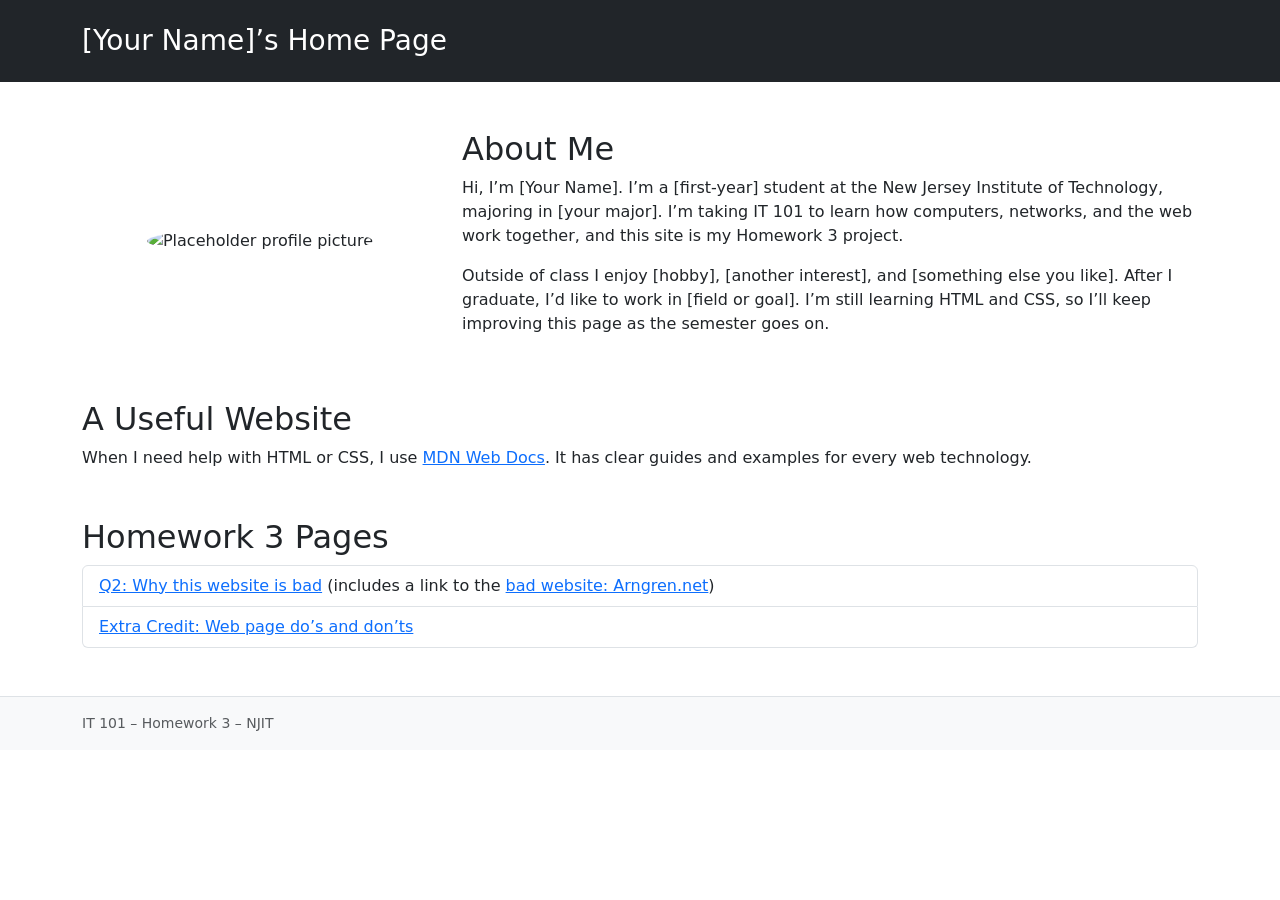
==== index.html @ 4c326005 "Add files via upload" ====
<!DOCTYPE html>
<html lang="en">
<head>
  <meta charset="utf-8">
  <meta name="viewport" content="width=device-width, initial-scale=1">
  <title>[Your Name] | IT 101 Home Page</title>
  <link rel="stylesheet" href="https://cdn.jsdelivr.net/npm/bootstrap@5.3.3/dist/css/bootstrap.min.css">
</head>
<body>

  <header class="bg-dark text-white py-4">
    <div class="container">
      <h1 class="h3 mb-0">[Your Name]&rsquo;s Home Page</h1>
    </div>
  </header>

  <main class="container py-5">

    <!-- About me: image + two paragraphs -->
    <section class="row align-items-center g-4 mb-5">
      <div class="col-md-4 text-center">
        <img src="profile.svg" alt="Placeholder profile picture" class="img-fluid rounded-circle" width="300" height="300">
      </div>
      <div class="col-md-8">
        <h2>About Me</h2>
        <p>
          Hi, I&rsquo;m [Your Name]. I&rsquo;m a [first-year] student at the New Jersey Institute of Technology,
          majoring in [your major]. I&rsquo;m taking IT 101 to learn how computers, networks, and the web
          work together, and this site is my Homework 3 project.
        </p>
        <p>
          Outside of class I enjoy [hobby], [another interest], and [something else you like]. After I graduate,
          I&rsquo;d like to work in [field or goal]. I&rsquo;m still learning HTML and CSS, so I&rsquo;ll keep
          improving this page as the semester goes on.
        </p>
      </div>
    </section>

    <!-- Useful external link -->
    <section class="mb-5">
      <h2>A Useful Website</h2>
      <p>
        When I need help with HTML or CSS, I use
        <a href="https://developer.mozilla.org/en-US/" target="_blank" rel="noopener">MDN Web Docs</a>.
        It has clear guides and examples for every web technology.
      </p>
    </section>

    <!-- Links to the other homework pages -->
    <section>
      <h2>Homework 3 Pages</h2>
      <ul class="list-group">
        <li class="list-group-item">
          <a href="q2.html">Q2: Why this website is bad</a>
          (includes a link to the
          <a href="http://arngren.net/" target="_blank" rel="noopener">bad website: Arngren.net</a>)
        </li>
        <li class="list-group-item">
          <a href="extracredit.html">Extra Credit: Web page do&rsquo;s and don&rsquo;ts</a>
        </li>
      </ul>
    </section>

  </main>

  <footer class="bg-light border-top py-3">
    <div class="container text-muted small">IT 101 &ndash; Homework 3 &ndash; NJIT</div>
  </footer>

</body>
</html>
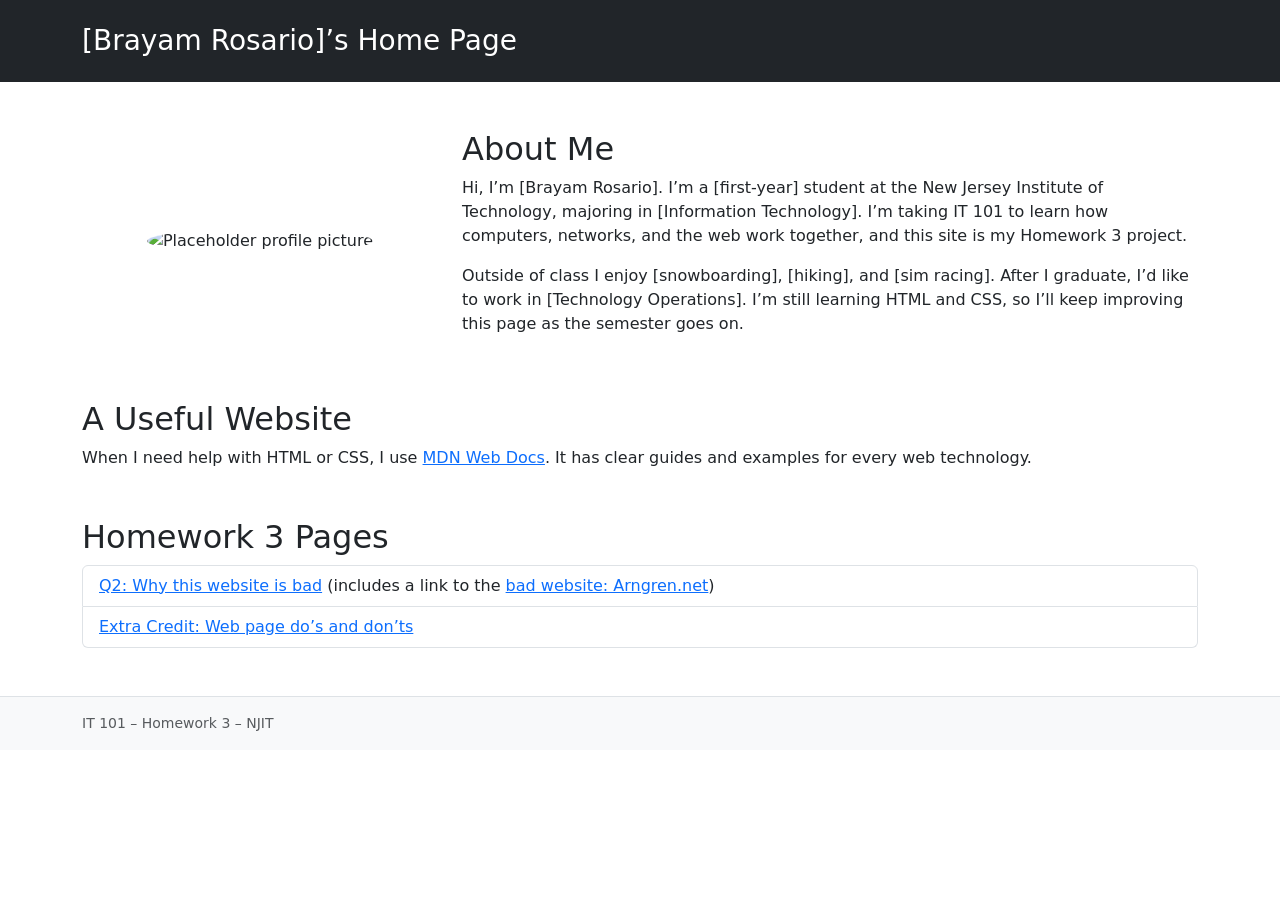
==== commit c309ac9a: "Add files via upload" ====
--- a/index.html
+++ b/index.html
@@ -3,14 +3,14 @@
 <head>
   <meta charset="utf-8">
   <meta name="viewport" content="width=device-width, initial-scale=1">
-  <title>[Your Name] | IT 101 Home Page</title>
+  <title>[Brayam Rosario] | IT 101 Home Page</title>
   <link rel="stylesheet" href="https://cdn.jsdelivr.net/npm/bootstrap@5.3.3/dist/css/bootstrap.min.css">
 </head>
 <body>
 
   <header class="bg-dark text-white py-4">
     <div class="container">
-      <h1 class="h3 mb-0">[Your Name]&rsquo;s Home Page</h1>
+      <h1 class="h3 mb-0">[Brayam Rosario]&rsquo;s Home Page</h1>
     </div>
   </header>
 
@@ -24,13 +24,13 @@
       <div class="col-md-8">
         <h2>About Me</h2>
         <p>
-          Hi, I&rsquo;m [Your Name]. I&rsquo;m a [first-year] student at the New Jersey Institute of Technology,
-          majoring in [your major]. I&rsquo;m taking IT 101 to learn how computers, networks, and the web
+          Hi, I&rsquo;m [Brayam Rosario]. I&rsquo;m a [first-year] student at the New Jersey Institute of Technology,
+          majoring in [Information Technology]. I&rsquo;m taking IT 101 to learn how computers, networks, and the web
           work together, and this site is my Homework 3 project.
         </p>
         <p>
-          Outside of class I enjoy [hobby], [another interest], and [something else you like]. After I graduate,
-          I&rsquo;d like to work in [field or goal]. I&rsquo;m still learning HTML and CSS, so I&rsquo;ll keep
+          Outside of class I enjoy [snowboarding], [hiking], and [sim racing]. After I graduate,
+          I&rsquo;d like to work in [Technology Operations]. I&rsquo;m still learning HTML and CSS, so I&rsquo;ll keep
           improving this page as the semester goes on.
         </p>
       </div>
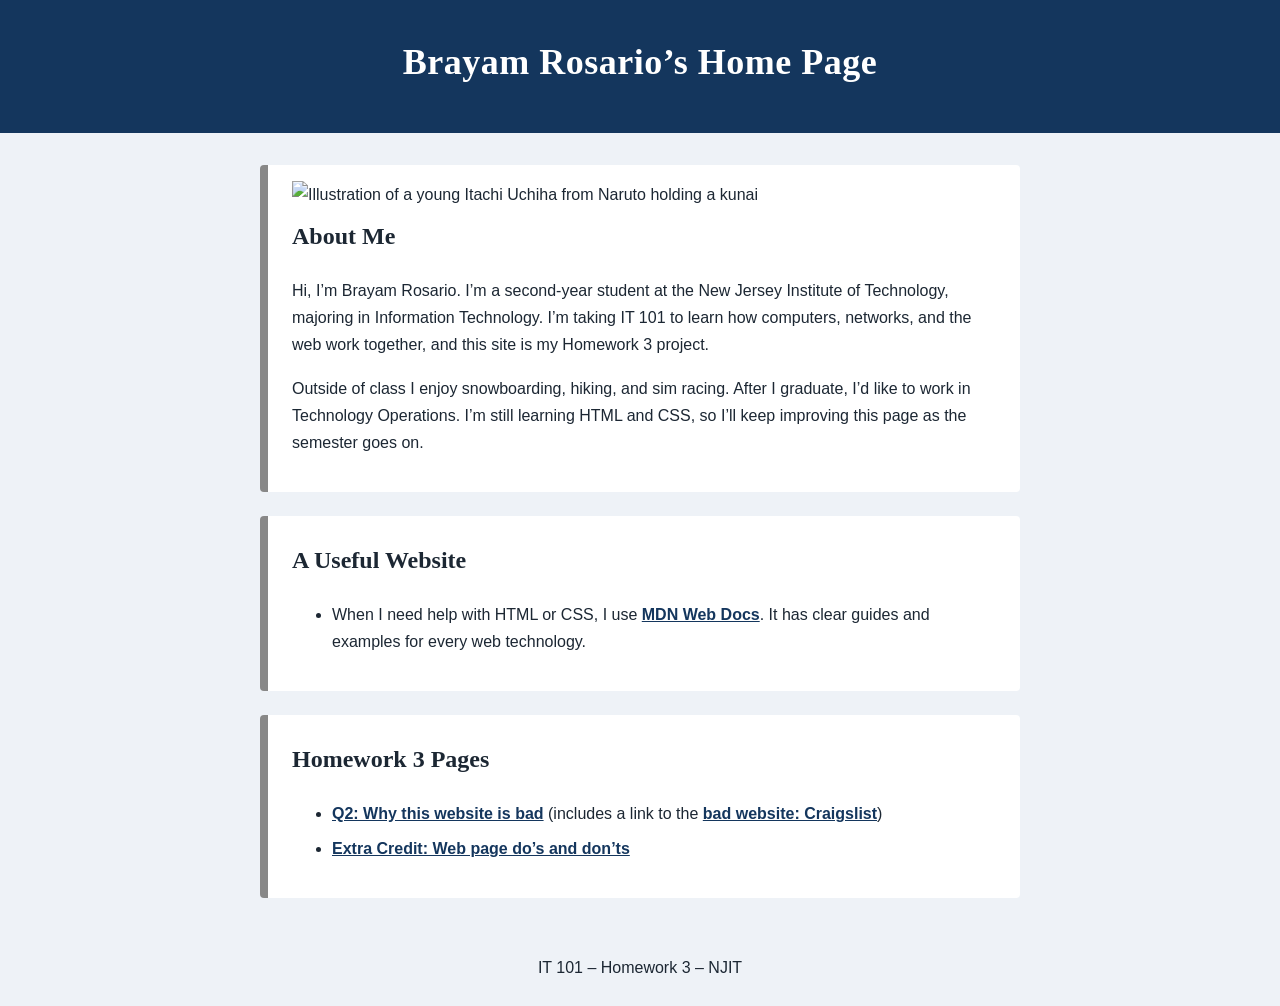
==== commit a0dffafa: "Add files via upload" ====
--- a/index.html
+++ b/index.html
@@ -3,59 +3,61 @@
 <head>
   <meta charset="utf-8">
   <meta name="viewport" content="width=device-width, initial-scale=1">
-  <title>[Brayam Rosario] | IT 101 Home Page</title>
-  <link rel="stylesheet" href="https://cdn.jsdelivr.net/npm/bootstrap@5.3.3/dist/css/bootstrap.min.css">
+  <title>Brayam Rosario | IT 101 Home Page</title>
+  <link rel="stylesheet" href="style.css">
 </head>
 <body>
 
-  <header class="bg-dark text-white py-4">
+  <header class="site-header">
     <div class="container">
-      <h1 class="h3 mb-0">[Brayam Rosario]&rsquo;s Home Page</h1>
+      <h1>Brayam Rosario&rsquo;s Home Page</h1>
     </div>
   </header>
 
-  <main class="container py-5">
+  <main class="container">
 
     <!-- About me: image + two paragraphs -->
-    <section class="row align-items-center g-4 mb-5">
-      <div class="col-md-4 text-center">
-        <img src="profile.svg" alt="Placeholder profile picture" class="img-fluid rounded-circle" width="300" height="300">
+    <section class="about block">
+      <div class="about-photo">
+        <img src="profile.jpg" alt="Illustration of a young Itachi Uchiha from Naruto holding a kunai" class="profile" width="220" height="220">
       </div>
-      <div class="col-md-8">
+      <div class="about-text">
         <h2>About Me</h2>
-        <p>
-          Hi, I&rsquo;m [Brayam Rosario]. I&rsquo;m a [first-year] student at the New Jersey Institute of Technology,
-          majoring in [Information Technology]. I&rsquo;m taking IT 101 to learn how computers, networks, and the web
+        <p class="lead">
+          Hi, I&rsquo;m Brayam Rosario. I&rsquo;m a second-year student at the New Jersey Institute of Technology,
+          majoring in Information Technology. I&rsquo;m taking IT 101 to learn how computers, networks, and the web
           work together, and this site is my Homework 3 project.
         </p>
         <p>
-          Outside of class I enjoy [snowboarding], [hiking], and [sim racing]. After I graduate,
-          I&rsquo;d like to work in [Technology Operations]. I&rsquo;m still learning HTML and CSS, so I&rsquo;ll keep
+          Outside of class I enjoy snowboarding, hiking, and sim racing. After I graduate,
+          I&rsquo;d like to work in Technology Operations. I&rsquo;m still learning HTML and CSS, so I&rsquo;ll keep
           improving this page as the semester goes on.
         </p>
       </div>
     </section>
 
     <!-- Useful external link -->
-    <section class="mb-5">
+    <section class="block">
       <h2>A Useful Website</h2>
-      <p>
-        When I need help with HTML or CSS, I use
-        <a href="https://developer.mozilla.org/en-US/" target="_blank" rel="noopener">MDN Web Docs</a>.
-        It has clear guides and examples for every web technology.
-      </p>
+      <ul class="row-list">
+        <li>
+          When I need help with HTML or CSS, I use
+          <a href="https://developer.mozilla.org/en-US/" target="_blank" rel="noopener">MDN Web Docs</a>.
+          It has clear guides and examples for every web technology.
+        </li>
+      </ul>
     </section>
 
     <!-- Links to the other homework pages -->
     <section>
       <h2>Homework 3 Pages</h2>
-      <ul class="list-group">
-        <li class="list-group-item">
+      <ul class="row-list">
+        <li>
           <a href="q2.html">Q2: Why this website is bad</a>
           (includes a link to the
-          <a href="http://arngren.net/" target="_blank" rel="noopener">bad website: Arngren.net</a>)
+          <a href="https://newyork.craigslist.org/" target="_blank" rel="noopener">bad website: Craigslist</a>)
         </li>
-        <li class="list-group-item">
+        <li>
           <a href="extracredit.html">Extra Credit: Web page do&rsquo;s and don&rsquo;ts</a>
         </li>
       </ul>
@@ -63,8 +65,8 @@
 
   </main>
 
-  <footer class="bg-light border-top py-3">
-    <div class="container text-muted small">IT 101 &ndash; Homework 3 &ndash; NJIT</div>
+  <footer class="site-footer">
+    <div class="container">IT 101 &ndash; Homework 3 &ndash; NJIT</div>
   </footer>
 
 </body>
--- a/style.css
+++ b/style.css
@@ -0,0 +1,73 @@
+/* Extra credit stylesheet: its own fonts, colors, headers, and paragraphs */
+
+body {
+  margin: 0;
+  background: #eef2f7;
+  color: #1c2733;
+  font-family: Verdana, Geneva, sans-serif;
+  font-size: 1rem;
+  line-height: 1.7;
+}
+
+header {
+  background: #14365d;
+  color: #ffffff;
+  padding: 2rem 1.5rem;
+  text-align: center;
+}
+
+h1 {
+  margin: 0 0 0.5rem;
+  font-family: Georgia, "Times New Roman", serif;
+  font-size: 2.25rem;
+  letter-spacing: 0.5px;
+}
+
+header p {
+  margin: 0;
+  font-style: italic;
+  color: #cfe0f5;
+}
+
+main {
+  max-width: 760px;
+  margin: 2rem auto;
+  padding: 0 1.5rem;
+}
+
+section {
+  background: #ffffff;
+  margin-bottom: 1.5rem;
+  padding: 1rem 1.5rem 1.25rem;
+  border-left: 8px solid #888888;
+  border-radius: 4px;
+}
+
+h2 {
+  margin-top: 0.5rem;
+  font-family: Georgia, "Times New Roman", serif;
+  font-size: 1.5rem;
+}
+
+.do { border-left-color: #2e7d32; }
+.do h2 { color: #1b5e20; }
+
+.avoid { border-left-color: #b71c1c; }
+.avoid h2 { color: #8e1515; }
+
+li { margin-bottom: 0.5rem; }
+
+code {
+  background: #e3e9f1;
+  padding: 0.1rem 0.35rem;
+  border-radius: 3px;
+  font-family: "Courier New", monospace;
+}
+
+footer {
+  text-align: center;
+  padding: 1.5rem;
+}
+
+a { color: #14365d; font-weight: bold; }
+a:hover { color: #b71c1c; }
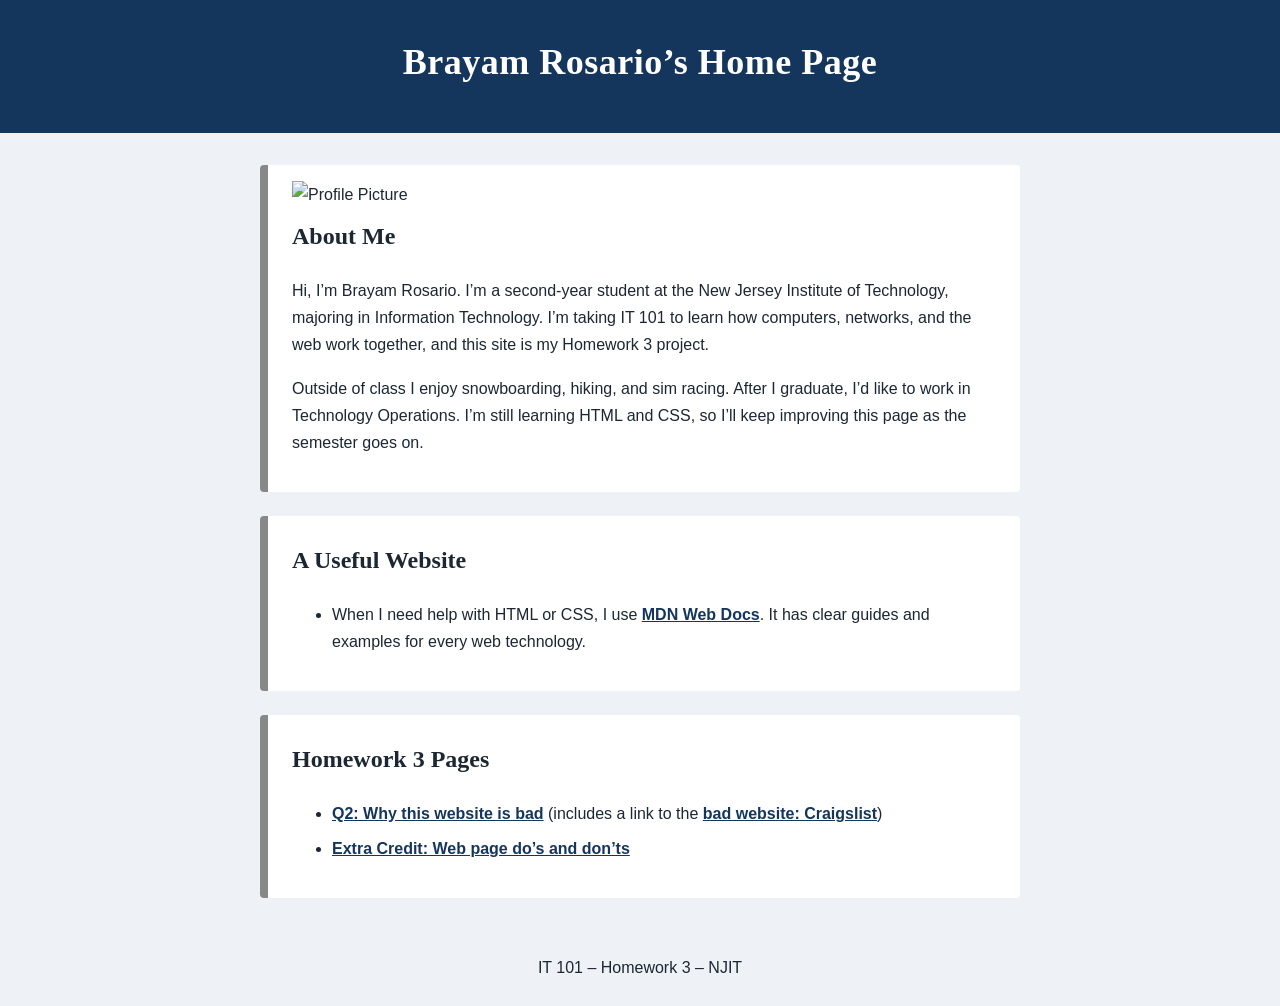
==== commit 417e522f: "Add files via upload" ====
--- a/index.html
+++ b/index.html
@@ -19,7 +19,7 @@
     <!-- About me: image + two paragraphs -->
     <section class="about block">
       <div class="about-photo">
-        <img src="profile.jpg" alt="Illustration of a young Itachi Uchiha from Naruto holding a kunai" class="profile" width="220" height="220">
+        <img src="https://github.com" alt="Profile Picture" class="profile" width="220" height="220">
       </div>
       <div class="about-text">
         <h2>About Me</h2>
